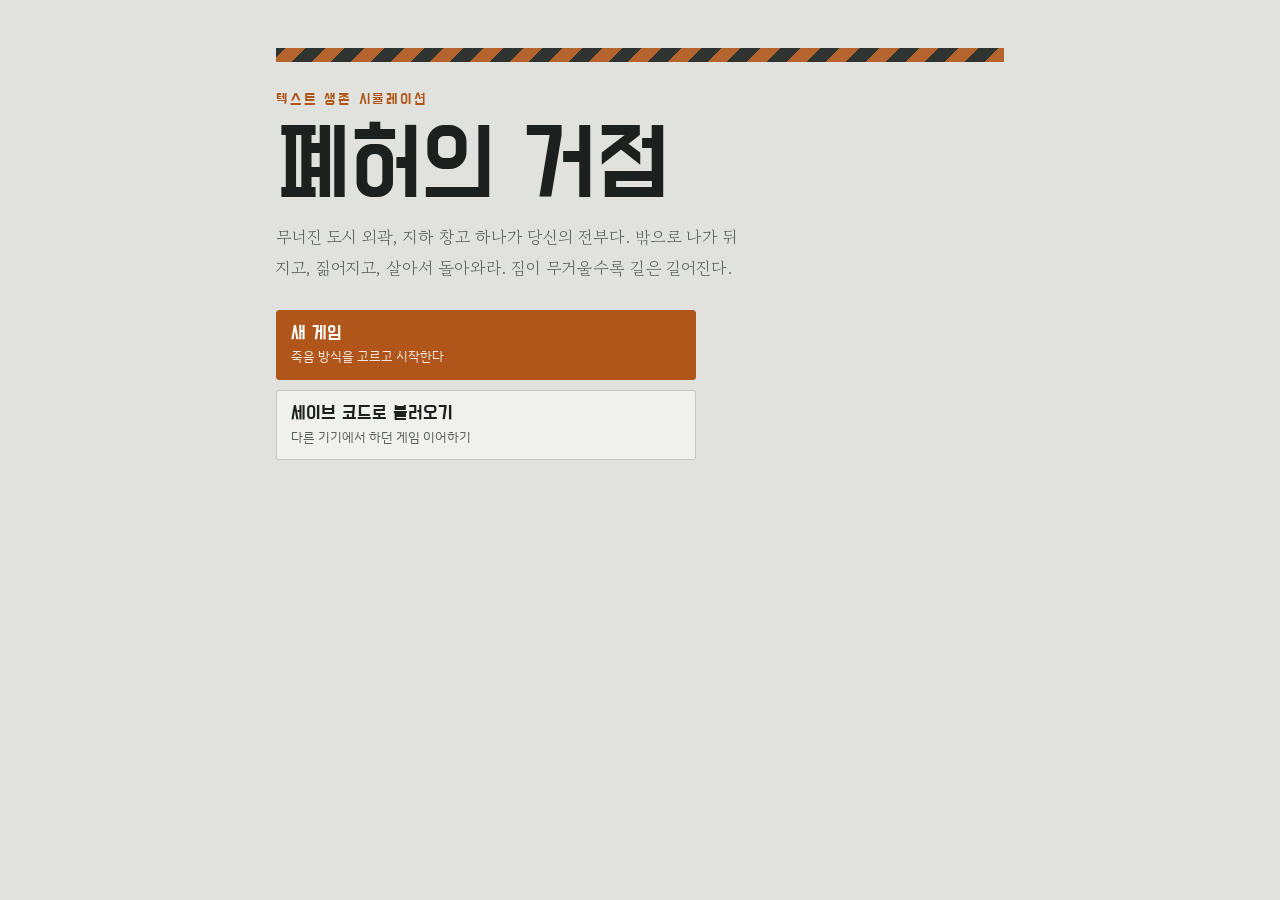
==== game/index.html @ 2c1aefee "텍스트 생존 게임 '폐허의 거점' 1단계: 이동, 수색, 생존 수치, 중량 - 9개 지역(위험도 5단계), 지도와 이동시간, 낮/밤 - 수색 구역과 3일마다 30% 리필, 못 챙긴" ====
<!doctype html>
<html lang="ko">
<head>
<meta charset="utf-8">
<meta name="viewport" content="width=device-width, initial-scale=1, viewport-fit=cover">
<!-- artifact:start -->
<title>폐허의 거점</title>
<link rel="preconnect" href="https://fonts.googleapis.com">
<link rel="preconnect" href="https://fonts.gstatic.com" crossorigin>
<link rel="stylesheet" href="https://fonts.googleapis.com/css2?family=Do+Hyeon&family=Gowun+Batang:wght@400;700&family=IBM+Plex+Sans+KR:wght@400;500;600&display=swap">
<link rel="stylesheet" href="style.css">
</head>
<body>
<div id="app">
  <section id="title" class="title-screen" hidden></section>
  <section id="game" hidden>
    <header id="hud" class="hud"></header>
    <nav id="tabs" class="tabs" role="tablist" aria-label="화면 선택"></nav>
    <main id="main" class="main"></main>
    <footer class="foot">개발 1단계 · 이동, 수색, 생존, 중량 · 전투와 스킬, 시설은 다음 단계에서 추가됩니다</footer>
  </section>
</div>
<div id="modal" class="modal-wrap" hidden></div>
<script src="data.js"></script>
<script src="game.js"></script>
<!-- artifact:end -->
</body>
</html>
---- game/style.css ----
/* Layout: one-column hideout status board. Sticky survival HUD on top, tabbed panels below, the story itself set in a serif like a survivor's notebook. */
:root {
  --bg: #e1e2de;          /* poured concrete */
  --panel: #f0f0ed;
  --panel-2: #e8e9e5;
  --ink: #1c201e;
  --muted: #59605c;
  --line: #c3c7c1;
  --track: #d3d6d0;
  --accent: #b0561a;      /* rust, hazard */
  --accent-ink: #ffffff;
  --accent-soft: #eed9c8;
  --scrim: rgba(20, 22, 21, 0.55);

  --hp: #b8362c;
  --stam: #5f8424;
  --hunger: #a8701a;
  --thirst: #2c6a98;
  --fatigue: #66588a;

  --d0: #3c7a4b;
  --d1: #6b8526;
  --d2: #a97c08;
  --d3: #c0531b;
  --d4: #9c1f2b;

  --r0: #7b827e;
  --r1: #3e8a55;
  --r2: #3a64b8;
  --r3: #b06d00;

  --ok: #3c7a4b;
  --warn: #9a6a06;
  --bad: #b0302a;
  --night: #3d4a7a;

  --font-display: "Do Hyeon", "Black Han Sans", "Apple SD Gothic Neo", "Malgun Gothic", sans-serif;
  --font-body: "IBM Plex Sans KR", "Apple SD Gothic Neo", "Malgun Gothic", "Noto Sans KR", sans-serif;
  --font-story: "Gowun Batang", "Nanum Myeongjo", "AppleMyungjo", "Batang", serif;
}
@media (prefers-color-scheme: dark) {
  :root:not([data-theme="light"]) {
    --bg: #161918; --panel: #1f2321; --panel-2: #1a1d1c; --ink: #e1e4df; --muted: #969e99; --line: #343a37; --track: #2c312f;
    --accent: #e0873e; --accent-ink: #1b1208; --accent-soft: #3a2a1c; --scrim: rgba(0, 0, 0, 0.6);
    --hp: #e2574b; --stam: #9cbb4a; --hunger: #d9a03f; --thirst: #5aa3d6; --fatigue: #a194cc;
    --d0: #62b076; --d1: #a5be4f; --d2: #dcac3a; --d3: #ea7a3e; --d4: #e85563;
    --r0: #959c98; --r1: #63c07f; --r2: #6f9bf0; --r3: #f0a73a;
    --ok: #62b076; --warn: #dcac3a; --bad: #ea5f55; --night: #8e9de0;
    color-scheme: dark;
  }
}
:root[data-theme="dark"] {
  --bg: #161918; --panel: #1f2321; --panel-2: #1a1d1c; --ink: #e1e4df; --muted: #969e99; --line: #343a37; --track: #2c312f;
  --accent: #e0873e; --accent-ink: #1b1208; --accent-soft: #3a2a1c; --scrim: rgba(0, 0, 0, 0.6);
  --hp: #e2574b; --stam: #9cbb4a; --hunger: #d9a03f; --thirst: #5aa3d6; --fatigue: #a194cc;
  --d0: #62b076; --d1: #a5be4f; --d2: #dcac3a; --d3: #ea7a3e; --d4: #e85563;
  --r0: #959c98; --r1: #63c07f; --r2: #6f9bf0; --r3: #f0a73a;
  --ok: #62b076; --warn: #dcac3a; --bad: #ea5f55; --night: #8e9de0;
  color-scheme: dark;
}

* { box-sizing: border-box; }
[hidden] { display: none !important; }
html, body { margin: 0; }
body {
  background: var(--bg);
  color: var(--ink);
  font-family: var(--font-body);
  font-size: 15px;
  line-height: 1.55;
  -webkit-text-size-adjust: 100%;
}
button { font: inherit; color: inherit; }
:focus-visible { outline: 2px solid var(--accent); outline-offset: 2px; }

#app { max-width: 760px; margin: 0 auto; padding-inline: 16px; padding-block: 0 40px; }
.num { font-variant-numeric: tabular-nums; }
h1, h2, h3 { font-family: var(--font-display); font-weight: 400; margin: 0; text-wrap: balance; letter-spacing: 0.01em; }

/* ---------- buttons ---------- */
.btn {
  display: inline-flex; align-items: center; justify-content: center; gap: 6px;
  padding: 6px 11px; min-height: 34px;
  border: 1px solid var(--line); border-radius: 3px;
  background: var(--panel); color: var(--ink);
  font-size: 13px; cursor: pointer; white-space: nowrap;
}
.btn:hover:not(:disabled) { border-color: var(--muted); }
.btn.primary { background: var(--accent); border-color: var(--accent); color: var(--accent-ink); font-weight: 600; }
.btn.ghost { background: transparent; }
.btn:disabled { opacity: 0.42; cursor: not-allowed; }

/* ---------- HUD ---------- */
.hud {
  position: sticky; top: env(safe-area-inset-top, 0px); z-index: 5;
  background: var(--bg);
  padding-block: 12px 10px;
  border-bottom: 1px solid var(--line);
  display: grid; gap: 10px;
}
.hud-top { display: flex; flex-wrap: wrap; align-items: baseline; justify-content: space-between; gap: 4px 12px; }
.clock { display: flex; align-items: baseline; gap: 10px; }
.clock .day { font-family: var(--font-display); font-size: 15px; color: var(--muted); letter-spacing: 0.06em; }
.clock .time { font-family: var(--font-display); font-size: 30px; line-height: 1; font-variant-numeric: tabular-nums; }
.where { display: flex; align-items: center; gap: 8px; min-width: 0; }
.where .label { font-family: var(--font-display); font-size: 18px; white-space: nowrap; overflow: hidden; text-overflow: ellipsis; }

.chip {
  display: inline-flex; align-items: center; gap: 4px;
  padding: 1px 7px; border-radius: 3px;
  border: 1px solid currentColor;
  font-size: 12px; font-weight: 500; line-height: 1.6; white-space: nowrap;
}
.chip.day-chip { color: var(--warn); }
.chip.night-chip { color: var(--night); }
.chip.d0 { color: var(--d0); } .chip.d1 { color: var(--d1); } .chip.d2 { color: var(--d2); } .chip.d3 { color: var(--d3); }
.chip.d4 {
  color: var(--accent-ink); border-color: var(--d4);
  background: repeating-linear-gradient(-45deg, var(--d4) 0 6px, color-mix(in srgb, var(--d4) 78%, #000) 6px 12px);
}
.chip.ok { color: var(--ok); } .chip.warn { color: var(--warn); } .chip.bad { color: var(--bad); }

.gauges { display: grid; grid-template-columns: repeat(5, minmax(0, 1fr)); gap: 10px; }
.gauge { min-width: 0; }
.g-head { display: flex; justify-content: space-between; align-items: baseline; gap: 4px; }
.g-label { font-family: var(--font-display); font-size: 14px; color: var(--muted); white-space: nowrap; }
.g-val { font-size: 13px; font-weight: 600; font-variant-numeric: tabular-nums; }
.g-bar { height: 6px; background: var(--track); margin-top: 3px; overflow: hidden; }
.g-fill { height: 100%; transition: width 0.35s ease; }
.g-state { font-size: 11.5px; color: var(--muted); margin-top: 2px; white-space: nowrap; overflow: hidden; text-overflow: ellipsis; }
.g-state.warn { color: var(--warn); font-weight: 600; }
.g-state.bad { color: var(--bad); font-weight: 600; }

.weight { display: grid; gap: 4px; }
.w-head { display: flex; flex-wrap: wrap; justify-content: space-between; align-items: baseline; gap: 4px 10px; font-size: 13px; }
.w-head .w-label { font-family: var(--font-display); font-size: 14px; color: var(--muted); }
.w-head .w-val { font-weight: 600; font-variant-numeric: tabular-nums; }
.w-track { position: relative; height: 8px; background: var(--track); }
.w-fill { position: absolute; inset: 0 auto 0 0; transition: width 0.35s ease; }
.w-mark { position: absolute; top: -3px; bottom: -3px; width: 2px; background: var(--ink); opacity: 0.55; }

/* ---------- tabs ---------- */
.tabs { display: flex; border-bottom: 1px solid var(--line); }
.tab {
  flex: 1 1 0; min-width: 0;
  background: none; border: 0; border-bottom: 3px solid transparent;
  padding: 10px 4px 8px; cursor: pointer;
  font-family: var(--font-display); font-size: 18px; color: var(--muted);
}
.tab[aria-selected="true"] { color: var(--ink); border-bottom-color: var(--accent); }
.tab .badge { font-family: var(--font-body); font-size: 11px; color: var(--accent); margin-left: 3px; vertical-align: 2px; }

.main { display: grid; gap: 22px; padding-block: 18px 8px; }
.section { display: grid; gap: 10px; min-width: 0; }
.section-head { display: flex; justify-content: space-between; align-items: baseline; gap: 8px; flex-wrap: wrap; }
.section-head h2 { font-size: 20px; }
.section-head .meta { font-size: 13px; color: var(--muted); }

/* ---------- scene ---------- */
.place { display: grid; gap: 8px; }
.place-head { display: flex; flex-wrap: wrap; align-items: center; gap: 6px 10px; }
.place-name { font-size: 32px; line-height: 1.1; }
.place-desc { font-family: var(--font-story); font-size: 16px; line-height: 1.75; color: var(--muted); margin: 0; max-width: 62ch; }
.place-facts { display: flex; flex-wrap: wrap; gap: 6px 16px; font-size: 13px; color: var(--muted); }
.place-facts b { color: var(--ink); font-weight: 600; font-variant-numeric: tabular-nums; }

.recent {
  background: var(--panel); border: 1px solid var(--line);
  padding: 14px 16px; display: grid; gap: 6px;
}
.recent .label { font-family: var(--font-display); font-size: 14px; color: var(--accent); letter-spacing: 0.04em; }
.recent p { margin: 0; font-family: var(--font-story); font-size: 16px; line-height: 1.7; }
.recent p.good, .log-text.good { color: var(--ok); }
.recent p.warn, .log-text.warn { color: var(--warn); }
.recent p.bad, .log-text.bad { color: var(--bad); }

.actions { display: grid; grid-template-columns: repeat(auto-fit, minmax(150px, 1fr)); gap: 8px; }
.act {
  display: grid; gap: 2px; text-align: left;
  padding: 12px 14px; min-height: 64px;
  border: 1px solid var(--line); border-radius: 3px;
  background: var(--panel); cursor: pointer;
}
.act:hover:not(:disabled) { border-color: var(--muted); }
.act .a-name { font-family: var(--font-display); font-size: 19px; line-height: 1.2; }
.act .a-sub { font-size: 12.5px; color: var(--muted); }
.act.primary { background: var(--accent); border-color: var(--accent); color: var(--accent-ink); }
.act.primary .a-sub { color: inherit; opacity: 0.85; }
.act:disabled { opacity: 0.42; cursor: not-allowed; }

/* ---------- item lists ---------- */
.items { list-style: none; margin: 0; padding: 0; border-top: 1px solid var(--line); }
.item {
  display: flex; flex-wrap: wrap; align-items: center; gap: 6px 12px;
  padding: 9px 0; border-bottom: 1px solid var(--line);
}
.item-main { flex: 1 1 170px; min-width: 0; display: grid; gap: 1px; }
.item-name { display: flex; align-items: center; gap: 7px; font-weight: 500; }
.item-name .qty { font-variant-numeric: tabular-nums; color: var(--muted); font-weight: 400; }
.item-meta { font-size: 12.5px; color: var(--muted); padding-left: 15px; }
.item-btns { display: flex; flex-wrap: wrap; gap: 6px; }
.rdot { width: 8px; height: 8px; flex: none; background: var(--r0); }
.rdot.r1 { background: var(--r1); } .rdot.r2 { background: var(--r2); } .rdot.r3 { background: var(--r3); }
.rname.r1 { color: var(--r1); } .rname.r2 { color: var(--r2); } .rname.r3 { color: var(--r3); }
.empty { color: var(--muted); font-size: 14px; padding: 12px 0; margin: 0; border-bottom: 1px solid var(--line); }
.equip-row { display: flex; flex-wrap: wrap; align-items: center; gap: 8px 12px; padding: 12px 14px; background: var(--panel); border: 1px solid var(--line); }
.equip-row .slot { font-family: var(--font-display); font-size: 14px; color: var(--muted); }
.equip-row .what { flex: 1 1 160px; min-width: 0; font-weight: 500; }

.cols { display: grid; grid-template-columns: repeat(auto-fit, minmax(300px, 1fr)); gap: 22px; align-items: start; }
.cols > * { min-width: 0; }

/* ---------- log ---------- */
.log { list-style: none; margin: 0; padding: 0; display: grid; }
.log li { display: grid; grid-template-columns: 76px minmax(0, 1fr); gap: 10px; padding: 6px 0; border-bottom: 1px dashed var(--line); }
.log-time { font-size: 12px; color: var(--muted); font-variant-numeric: tabular-nums; padding-top: 2px; }
.log-text { font-family: var(--font-story); font-size: 14.5px; line-height: 1.6; }

/* ---------- map ---------- */
.map-wrap { max-width: 520px; width: 100%; margin: 0 auto; }
.map { width: 100%; height: auto; display: block; }
.map .ring { fill: none; stroke: var(--line); stroke-width: 2; stroke-dasharray: 6 8; }
.map .ring-label { fill: var(--muted); font-size: 22px; font-family: var(--font-body); }
.map .route { stroke: var(--accent); stroke-width: 3; stroke-dasharray: 10 8; fill: none; }
.map .loc-dot { stroke: var(--bg); stroke-width: 4; cursor: pointer; }
.map .loc-label { fill: var(--ink); font-size: 30px; font-family: var(--font-display); cursor: pointer; paint-order: stroke; stroke: var(--bg); stroke-width: 7px; stroke-linejoin: round; }
.map .loc-label.sel { fill: var(--accent); }
.map .here { fill: none; stroke: var(--accent); stroke-width: 4; }
.map .hideout { fill: var(--ink); }
.map .dd0 { fill: var(--d0); } .map .dd1 { fill: var(--d1); } .map .dd2 { fill: var(--d2); } .map .dd3 { fill: var(--d3); } .map .dd4 { fill: var(--d4); }

.locs { list-style: none; margin: 0; padding: 0; border-top: 1px solid var(--line); }
.loc-row { display: flex; flex-wrap: wrap; align-items: center; gap: 6px 12px; padding: 11px 8px; border-bottom: 1px solid var(--line); }
.loc-row.sel { background: var(--accent-soft); }
.loc-row .lr-main { flex: 1 1 200px; min-width: 0; display: grid; gap: 2px; }
.loc-row .lr-name { display: flex; flex-wrap: wrap; align-items: center; gap: 4px 8px; font-family: var(--font-display); font-size: 19px; }
.loc-row .lr-meta { font-size: 12.5px; color: var(--muted); font-variant-numeric: tabular-nums; }

/* ---------- menu ---------- */
.kv { display: grid; grid-template-columns: max-content minmax(0, 1fr); gap: 6px 16px; margin: 0; font-size: 14px; }
.kv dt { color: var(--muted); }
.kv dd { margin: 0; font-variant-numeric: tabular-nums; }
.row-btns { display: flex; flex-wrap: wrap; gap: 8px; }
textarea.code {
  width: 100%; min-height: 96px; resize: vertical;
  padding: 10px; border: 1px solid var(--line); border-radius: 3px;
  background: var(--panel); color: var(--ink);
  font: 12px/1.5 ui-monospace, SFMono-Regular, Menlo, Consolas, monospace; word-break: break-all;
}
.help { margin: 0; padding-left: 18px; display: grid; gap: 4px; font-size: 14px; color: var(--muted); }
.help b { color: var(--ink); font-weight: 600; }
.note { font-size: 13px; color: var(--muted); margin: 0; }

.foot { font-size: 12px; color: var(--muted); padding-block: 18px 0; border-top: 1px solid var(--line); margin-top: 18px; }

/* ---------- title ---------- */
.title-screen { min-height: 100%; display: grid; align-content: start; gap: 26px; padding-block: 48px 24px; }
.tape {
  height: 14px;
  background: repeating-linear-gradient(-45deg, var(--accent) 0 14px, var(--ink) 14px 28px);
  opacity: 0.9;
}
.title-block { display: grid; gap: 10px; }
.title-kicker { font-family: var(--font-display); font-size: 15px; color: var(--accent); letter-spacing: 0.12em; }
.title-name { font-family: var(--font-display); font-size: clamp(54px, 14vw, 96px); line-height: 0.95; letter-spacing: -0.01em; margin: 0; }
.title-lead { font-family: var(--font-story); font-size: 17px; line-height: 1.8; color: var(--muted); max-width: 52ch; margin: 0; }
.title-menu { display: grid; gap: 10px; max-width: 420px; }
.title-menu .act { min-height: 70px; }
.modes { display: grid; grid-template-columns: repeat(auto-fit, minmax(240px, 1fr)); gap: 10px; }
.mode-card { display: grid; gap: 6px; text-align: left; padding: 16px; border: 1px solid var(--line); border-radius: 3px; background: var(--panel); cursor: pointer; }
.mode-card:hover { border-color: var(--accent); }
.mode-card .m-name { font-family: var(--font-display); font-size: 22px; }
.mode-card .m-desc { font-size: 14px; color: var(--muted); line-height: 1.6; }

/* ---------- modal ---------- */
.modal-wrap { position: fixed; inset: 0; z-index: 20; background: var(--scrim); display: grid; place-items: center; padding: 16px; }
.modal { width: 100%; max-width: 440px; max-height: 88vh; overflow: auto; background: var(--panel); border: 1px solid var(--line); padding: 20px; display: grid; gap: 14px; }
.modal h2 { font-size: 24px; }
.modal .m-body { font-family: var(--font-story); font-size: 15.5px; line-height: 1.75; display: grid; gap: 8px; }
.modal .m-body p { margin: 0; }
.modal .row-btns { justify-content: flex-end; }

/* ---------- toast ---------- */
.toast {
  position: fixed; left: 50%; transform: translateX(-50%); z-index: 30;
  bottom: calc(16px + env(safe-area-inset-bottom, 0px));
  max-width: calc(100% - 32px); width: max-content;
  background: var(--ink); color: var(--bg);
  padding: 10px 14px; border-radius: 3px; font-size: 14px;
}

@media (max-width: 520px) {
  .gauges { gap: 7px; }
  .g-label { font-size: 13px; }
  .g-val { font-size: 12px; }
  .clock .time { font-size: 26px; }
  .place-name { font-size: 28px; }
  .log li { grid-template-columns: 62px minmax(0, 1fr); gap: 8px; }
}
@media (max-width: 380px) {
  .gauges { grid-template-columns: repeat(3, minmax(0, 1fr)); }
}
@media (prefers-reduced-motion: reduce) {
  .g-fill, .w-fill { transition: none; }
}
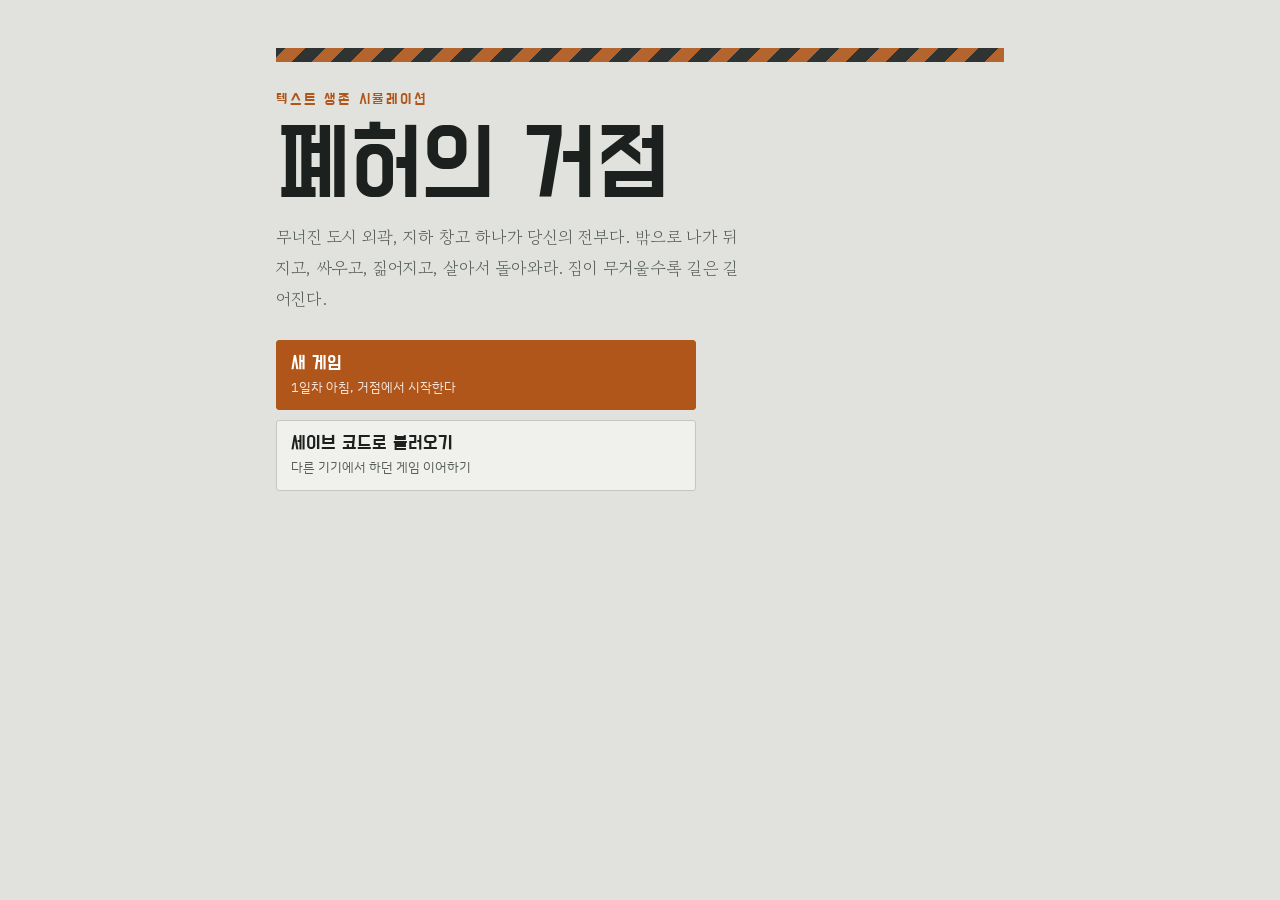
==== commit 78022640: "2단계: 확률 전투, 디버프, 장비, 랜덤 이벤트, 수색 구역 5배 - 전투: 수색·이동·휴식 중 조우. 이길 확률 하나로 판정하고 계산 내역을 보여줌   (위험도 기본값 + 적 " ====
--- a/game/index.html
+++ b/game/index.html
@@ -17,7 +17,7 @@
     <header id="hud" class="hud"></header>
     <nav id="tabs" class="tabs" role="tablist" aria-label="화면 선택"></nav>
     <main id="main" class="main"></main>
-    <footer class="foot">개발 1단계 · 이동, 수색, 생존, 중량 · 전투와 스킬, 시설은 다음 단계에서 추가됩니다</footer>
+    <footer class="foot">개발 2단계 · 확률 전투, 디버프, 장비, 랜덤 이벤트 · 스킬 성장과 시설은 다음 단계에서 추가됩니다</footer>
   </section>
 </div>
 <div id="modal" class="modal-wrap" hidden></div>
--- a/game/style.css
+++ b/game/style.css
@@ -266,11 +266,6 @@
 .title-lead { font-family: var(--font-story); font-size: 17px; line-height: 1.8; color: var(--muted); max-width: 52ch; margin: 0; }
 .title-menu { display: grid; gap: 10px; max-width: 420px; }
 .title-menu .act { min-height: 70px; }
-.modes { display: grid; grid-template-columns: repeat(auto-fit, minmax(240px, 1fr)); gap: 10px; }
-.mode-card { display: grid; gap: 6px; text-align: left; padding: 16px; border: 1px solid var(--line); border-radius: 3px; background: var(--panel); cursor: pointer; }
-.mode-card:hover { border-color: var(--accent); }
-.mode-card .m-name { font-family: var(--font-display); font-size: 22px; }
-.mode-card .m-desc { font-size: 14px; color: var(--muted); line-height: 1.6; }
 
 /* ---------- modal ---------- */
 .modal-wrap { position: fixed; inset: 0; z-index: 20; background: var(--scrim); display: grid; place-items: center; padding: 16px; }
@@ -280,6 +275,41 @@
 .modal .m-body p { margin: 0; }
 .modal .row-btns { justify-content: flex-end; }
 
+/* ---------- encounter ---------- */
+.encounter {
+  display: grid; gap: 10px;
+  padding: 18px 16px 16px;
+  background: var(--panel);
+  border: 2px solid var(--accent);
+  position: relative;
+}
+.encounter::before {
+  content: ""; position: absolute; left: -2px; right: -2px; top: -2px; height: 8px;
+  background: repeating-linear-gradient(-45deg, var(--accent) 0 10px, var(--ink) 10px 20px);
+}
+.encounter.event { border-color: var(--line); }
+.encounter.event::before { background: var(--line); height: 4px; }
+.enc-head { display: flex; align-items: center; gap: 8px; padding-top: 4px; }
+.enc-kicker { font-family: var(--font-display); font-size: 14px; color: var(--accent); letter-spacing: 0.08em; }
+.enc-title { font-size: 30px; line-height: 1.1; }
+.enc-text { margin: 0; font-family: var(--font-story); font-size: 16.5px; line-height: 1.75; }
+.enc-note { margin: 0; font-family: var(--font-story); font-size: 15.5px; color: var(--bad); font-weight: 700; }
+.odds { display: flex; align-items: baseline; gap: 12px; padding-block: 2px; }
+.odds-label { font-family: var(--font-display); font-size: 18px; color: var(--muted); }
+.odds-num { font-family: var(--font-display); font-size: 54px; line-height: 1; font-variant-numeric: tabular-nums; }
+.odds.ok .odds-num { color: var(--ok); }
+.odds.warn .odds-num { color: var(--warn); }
+.odds.bad .odds-num { color: var(--bad); }
+.odds-detail { font-size: 13.5px; }
+.odds-detail summary { cursor: pointer; color: var(--muted); }
+.odds-detail .kv { margin-top: 8px; font-size: 13.5px; }
+.debuffs { display: flex; flex-wrap: wrap; gap: 6px; }
+.warn-text { color: var(--warn); }
+.bad-text { color: var(--bad); font-weight: 600; }
+.rdot.bad-dot { background: var(--bad); }
+.equip { display: grid; gap: 8px; }
+.recent p.event, .log-text.event { color: var(--accent); }
+
 /* ---------- toast ---------- */
 .toast {
   position: fixed; left: 50%; transform: translateX(-50%); z-index: 30;
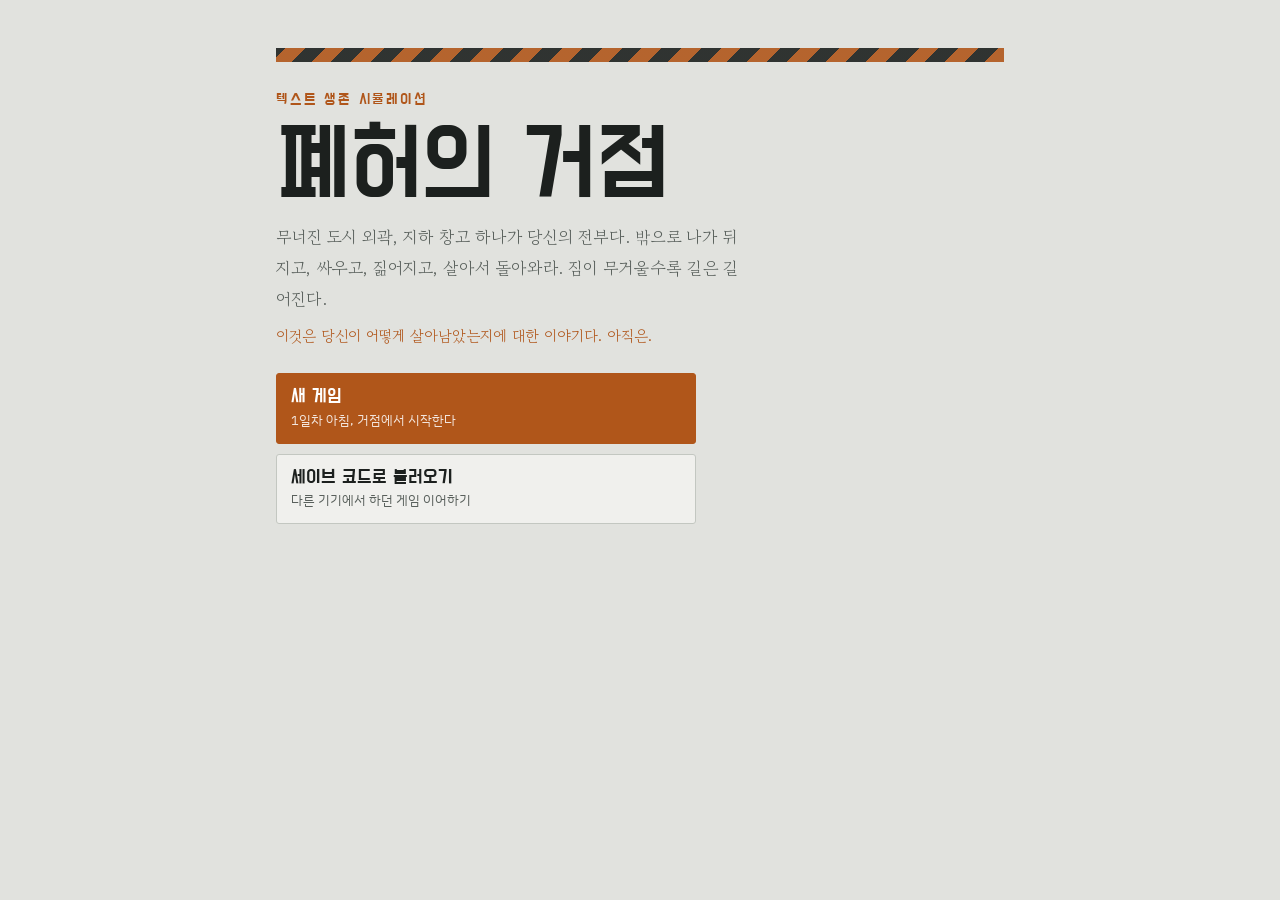
==== commit 29b13dcb: "아이템 도감을 게임 데이터에서 바로 계산 (게임 메뉴 + codex.html) - codex.js: data.js에서 아이템마다 제작 가능 여부와 얻는 곳(장소별 수색 확률, 적 " ====
--- a/game/index.html
+++ b/game/index.html
@@ -17,11 +17,12 @@
     <header id="hud" class="hud"></header>
     <nav id="tabs" class="tabs" role="tablist" aria-label="화면 선택"></nav>
     <main id="main" class="main"></main>
-    <footer class="foot">개발 2단계 · 확률 전투, 디버프, 장비, 랜덤 이벤트 · 스킬 성장과 시설은 다음 단계에서 추가됩니다</footer>
+    <footer class="foot">개발 4단계 · 하이드아웃 시설, 제작, 생산 · 밤 습격은 다음 단계에서 추가됩니다</footer>
   </section>
 </div>
 <div id="modal" class="modal-wrap" hidden></div>
 <script src="data.js"></script>
+<script src="codex.js"></script>
 <script src="game.js"></script>
 <!-- artifact:end -->
 </body>
--- a/game/style.css
+++ b/game/style.css
@@ -88,6 +88,10 @@
 .btn:hover:not(:disabled) { border-color: var(--muted); }
 .btn.primary { background: var(--accent); border-color: var(--accent); color: var(--accent-ink); font-weight: 600; }
 .btn.ghost { background: transparent; }
+.btn.danger { background: transparent; border-color: var(--bad); color: var(--bad); font-weight: 600; }
+.btn.discard { color: var(--muted); }
+.btn.discard:hover:not(:disabled) { color: var(--bad); border-color: var(--bad); }
+.btn.danger:hover:not(:disabled) { background: color-mix(in srgb, var(--bad) 12%, transparent); border-color: var(--bad); }
 .btn:disabled { opacity: 0.42; cursor: not-allowed; }
 
 /* ---------- HUD ---------- */
@@ -186,6 +190,7 @@
 .act .a-sub { font-size: 12.5px; color: var(--muted); }
 .act.primary { background: var(--accent); border-color: var(--accent); color: var(--accent-ink); }
 .act.primary .a-sub { color: inherit; opacity: 0.85; }
+.act.on { border-color: var(--accent); box-shadow: inset 0 0 0 1px var(--accent); }
 .act:disabled { opacity: 0.42; cursor: not-allowed; }
 
 /* ---------- item lists ---------- */
@@ -202,10 +207,24 @@
 .rdot { width: 8px; height: 8px; flex: none; background: var(--r0); }
 .rdot.r1 { background: var(--r1); } .rdot.r2 { background: var(--r2); } .rdot.r3 { background: var(--r3); }
 .rname.r1 { color: var(--r1); } .rname.r2 { color: var(--r2); } .rname.r3 { color: var(--r3); }
+.item.risky .rname { color: var(--bad); }
+.item-risk { font-size: 12.5px; color: var(--bad); font-weight: 600; padding-left: 15px; }
 .empty { color: var(--muted); font-size: 14px; padding: 12px 0; margin: 0; border-bottom: 1px solid var(--line); }
 .equip-row { display: flex; flex-wrap: wrap; align-items: center; gap: 8px 12px; padding: 12px 14px; background: var(--panel); border: 1px solid var(--line); }
 .equip-row .slot { font-family: var(--font-display); font-size: 14px; color: var(--muted); }
 .equip-row .what { flex: 1 1 160px; min-width: 0; font-weight: 500; }
+/* 총기 부착물: 총 바로 아래 붙는 칸 목록 (칸 이름 · 부착물 · 버튼 한 줄) */
+.mods { display: grid; gap: 2px; margin: -4px 0 4px 14px; padding: 6px 0 6px 12px; border-left: 2px solid var(--line); }
+.mod-row { display: grid; grid-template-columns: 56px minmax(0, 1fr) auto; align-items: center; gap: 8px; padding: 3px 0; }
+.mod-row .mod-slot { font-family: var(--font-display); font-size: 13px; color: var(--muted); }
+.mod-row .what { min-width: 0; font-size: 14px; line-height: 1.35; }
+.mod-row .what .note { display: block; font-size: 12px; }
+.mod-row .equip-btns { margin-left: 0; }
+.mod-row .btn { min-height: 34px; padding: 4px 10px; }
+.mods > .note { margin: 4px 0 0; font-size: 12.5px; }
+.equip-btns { display: flex; gap: 6px; margin-left: auto; }
+.pack { display: grid; gap: 8px; padding: 12px 14px; background: var(--panel); border: 1px solid var(--line); }
+.pack-head { display: flex; flex-wrap: wrap; align-items: center; justify-content: space-between; gap: 6px 10px; }
 
 .cols { display: grid; grid-template-columns: repeat(auto-fit, minmax(300px, 1fr)); gap: 22px; align-items: start; }
 .cols > * { min-width: 0; }
@@ -264,6 +283,7 @@
 .title-kicker { font-family: var(--font-display); font-size: 15px; color: var(--accent); letter-spacing: 0.12em; }
 .title-name { font-family: var(--font-display); font-size: clamp(54px, 14vw, 96px); line-height: 0.95; letter-spacing: -0.01em; margin: 0; }
 .title-lead { font-family: var(--font-story); font-size: 17px; line-height: 1.8; color: var(--muted); max-width: 52ch; margin: 0; }
+.title-tag { font-family: var(--font-story); font-size: 15px; color: var(--accent); margin: 0; }
 .title-menu { display: grid; gap: 10px; max-width: 420px; }
 .title-menu .act { min-height: 70px; }
 
@@ -273,6 +293,8 @@
 .modal h2 { font-size: 24px; }
 .modal .m-body { font-family: var(--font-story); font-size: 15.5px; line-height: 1.75; display: grid; gap: 8px; }
 .modal .m-body p { margin: 0; }
+.modal .m-sec { display: grid; gap: 2px; }
+.modal .m-head { font-family: var(--font-body); font-size: 12.5px; font-weight: 600; color: var(--accent); letter-spacing: 0.02em; }
 .modal .row-btns { justify-content: flex-end; }
 
 /* ---------- encounter ---------- */
@@ -305,10 +327,126 @@
 .odds-detail .kv { margin-top: 8px; font-size: 13.5px; }
 .debuffs { display: flex; flex-wrap: wrap; gap: 6px; }
 .warn-text { color: var(--warn); }
+.ok-text { color: var(--ok); }
 .bad-text { color: var(--bad); font-weight: 600; }
 .rdot.bad-dot { background: var(--bad); }
+.rdot.good-dot { background: var(--ok); }
+.good-text { color: var(--ok); font-weight: 600; }
 .equip { display: grid; gap: 8px; }
 .recent p.event, .log-text.event { color: var(--accent); }
+
+/* ---------- skills & story ---------- */
+.recent p.story, .log-text.story { color: var(--night); }
+.recent p.level, .log-text.level { color: var(--accent); font-weight: 700; }
+.skills, .frags { list-style: none; margin: 0; padding: 0; border-top: 1px solid var(--line); }
+.skill { display: grid; gap: 6px; padding: 14px 0; border-bottom: 1px solid var(--line); }
+.skill-head { display: flex; justify-content: space-between; align-items: baseline; gap: 8px; }
+.skill-name { font-family: var(--font-display); font-size: 22px; }
+.skill-lv { font-family: var(--font-display); font-size: 15px; color: var(--muted); white-space: nowrap; }
+.skill-lv b { font-weight: 400; font-size: 30px; color: var(--ink); font-variant-numeric: tabular-nums; }
+.skill-lv .of { font-size: 14px; }
+.xp-bar { height: 8px; background: var(--track); }
+.xp-fill { height: 100%; background: var(--accent); transition: width 0.35s ease; }
+.skill-meta { display: flex; flex-wrap: wrap; justify-content: space-between; gap: 2px 12px; font-size: 12.5px; color: var(--muted); font-variant-numeric: tabular-nums; }
+.skill-effect { margin: 0; font-size: 14px; font-weight: 500; }
+.skill .note { margin: 0; }
+.frag { display: grid; gap: 3px; padding: 12px 0; border-bottom: 1px solid var(--line); }
+.frag-title { font-family: var(--font-display); font-size: 18px; }
+.frag.locked .frag-title { color: var(--muted); }
+.frag-text { margin: 0; font-family: var(--font-story); font-size: 15px; line-height: 1.75; color: var(--night); }
+
+/* ---------- hideout facilities ---------- */
+.facs { display: grid; border-top: 1px solid var(--line); }
+.fac { display: grid; gap: 8px; padding: 16px 0; border-bottom: 1px solid var(--line); min-width: 0; }
+.fac-head { display: flex; justify-content: space-between; align-items: baseline; gap: 8px; }
+.fac-head h3 { font-size: 24px; }
+.fac-lv { font-family: var(--font-display); font-size: 15px; color: var(--muted); white-space: nowrap; }
+.fac-lv b { font-weight: 400; font-size: 26px; color: var(--ink); font-variant-numeric: tabular-nums; }
+.fac .note { margin: 0; }
+.fac-cur { margin: 0; font-weight: 500; font-size: 14px; }
+.fac-next, .fac-box { display: grid; gap: 8px; padding: 12px 14px; background: var(--panel); border: 1px solid var(--line); }
+.fac-box.ready { display: flex; flex-wrap: wrap; align-items: center; justify-content: space-between; gap: 8px; border-color: var(--ok); }
+.fac-box-head, .fac-next-head { display: flex; flex-wrap: wrap; align-items: baseline; justify-content: space-between; gap: 4px 10px; }
+.fac-next-label { font-family: var(--font-display); font-size: 16px; color: var(--accent); }
+.fac-craft { display: grid; gap: 8px; }
+.costs { display: flex; flex-wrap: wrap; gap: 4px 6px; }
+.cost { font-size: 12.5px; padding: 1px 7px; border-radius: 3px; border: 1px solid var(--line); font-variant-numeric: tabular-nums; white-space: nowrap; }
+.cost.ok { color: var(--ok); border-color: currentColor; }
+.cost.lack { color: var(--bad); border-color: currentColor; }
+.recipe.locked .rname, .recipe.locked .qty { color: var(--muted); }
+.qty-ctl { display: flex; flex-wrap: wrap; align-items: center; gap: 4px 12px; margin-top: 4px; }
+.qty-range { flex: 1 1 160px; min-width: 0; height: 30px; margin: 0; accent-color: var(--accent); cursor: pointer; touch-action: pan-y; }
+.qty-label { font-size: 13px; font-weight: 600; font-variant-numeric: tabular-nums; white-space: nowrap; }
+.fac .row-btns { align-items: center; }
+
+/* ---------- hiding spots ---------- */
+.hide-spots { list-style: none; margin: 0; padding: 0; border-top: 1px solid var(--line); }
+.hide-spot { display: grid; gap: 6px; padding: 12px 0; border-bottom: 1px solid var(--line); min-width: 0; }
+.hide-spot.filled { padding-inline: 12px; background: var(--panel); }
+.hs-head { display: flex; flex-wrap: wrap; align-items: center; gap: 4px 8px; }
+.hs-name { font-family: var(--font-display); font-size: 18px; }
+.hide-spot .note { margin: 0; }
+.hide-items { list-style: none; margin: 0; padding: 0; display: grid; gap: 4px; }
+.hide-items li { display: flex; align-items: center; gap: 8px; min-width: 0; }
+.hide-item-name { flex: 1 1 auto; min-width: 0; font-size: 14px; }
+.chip.muted { color: var(--muted); }
+.modal .row-btns.stack { flex-direction: column; align-items: stretch; }
+.modal .row-btns.stack .btn { justify-content: flex-start; text-align: left; white-space: normal; min-height: 40px; }
+
+/* ---------- records timeline ---------- */
+.timeline { list-style: none; margin: 0; padding: 0; display: grid; gap: 4px; }
+.chapter { display: grid; gap: 4px; padding-block: 12px 4px; border-top: 1px solid var(--line); }
+.ch-head { display: flex; align-items: center; gap: 12px; }
+.ch-no { flex: none; width: 34px; height: 34px; display: grid; place-items: center; border: 2px solid var(--night); color: var(--night); font-family: var(--font-display); font-size: 18px; }
+.chapter.empty .ch-no { border-color: var(--line); color: var(--muted); }
+.ch-title { flex: 1 1 auto; min-width: 0; display: grid; }
+.ch-title h3 { font-size: 22px; }
+.ch-count { font-family: var(--font-display); font-size: 16px; color: var(--muted); font-variant-numeric: tabular-nums; }
+.chapter .frags { border-top: 0; margin-left: 46px; }
+/* 인연 */
+.bond-head { display: flex; flex-wrap: wrap; align-items: center; justify-content: space-between; gap: 6px 10px; }
+.bond-next { margin: 0; font-size: 14px; }
+/* 정렬 */
+.sort-seg { justify-content: flex-end; }
+.sort-seg .btn { min-height: 32px; padding: 4px 10px; font-size: 13px; }
+.fac-craft-head { display: flex; flex-wrap: wrap; align-items: center; justify-content: space-between; gap: 6px; }
+.rgrade { font-size: 12px; font-weight: 600; color: var(--muted); }
+.rgrade.r1 { color: var(--r1); } .rgrade.r2 { color: var(--r2); } .rgrade.r3 { color: var(--r3); }
+/* 창고 종류 탭 */
+.fchips { display: flex; flex-wrap: wrap; gap: 6px; }
+.fchip {
+  display: inline-flex; align-items: center; gap: 5px;
+  min-height: 38px; padding: 6px 13px;
+  border: 1px solid var(--line); border-radius: 999px;
+  background: var(--panel); color: var(--ink); font-size: 14px; cursor: pointer;
+}
+.fchip .n { font-size: 12px; color: var(--muted); font-variant-numeric: tabular-nums; }
+.fchip:hover:not(:disabled) { border-color: var(--muted); }
+.fchip.on { background: var(--accent); border-color: var(--accent); color: var(--accent-ink); font-weight: 600; }
+.fchip.on .n { color: inherit; opacity: 0.85; }
+.fchip:disabled { opacity: 0.42; cursor: not-allowed; }
+/* 탭 안의 작은 탭 */
+.subtabs { display: grid; grid-template-columns: repeat(auto-fill, minmax(98px, 1fr)); gap: 6px; }
+.subtab {
+  position: relative; display: grid; align-content: start; gap: 2px; min-width: 0;
+  padding: 8px 10px; min-height: 54px; text-align: left;
+  border: 1px solid var(--line); border-radius: 3px;
+  background: var(--panel); color: var(--ink); cursor: pointer;
+}
+.subtab:hover:not(:disabled) { border-color: var(--muted); }
+.subtab.on { border-color: var(--accent); box-shadow: inset 0 0 0 1px var(--accent); background: var(--accent-soft); }
+.subtab:disabled { opacity: 0.42; cursor: not-allowed; }
+.subtab .st-name { font-family: var(--font-display); font-size: 16px; line-height: 1.2; padding-right: 10px; overflow-wrap: anywhere; }
+.subtab .st-sub { font-size: 12px; color: var(--muted); font-variant-numeric: tabular-nums; }
+.subtab .st-state { font-size: 11.5px; font-weight: 600; }
+.subtab .st-bar { display: block; height: 3px; margin-top: 3px; background: var(--track); }
+.subtab .st-bar i { display: block; height: 100%; background: var(--accent); }
+.subtab .st-dot { position: absolute; top: 8px; right: 8px; width: 7px; height: 7px; border-radius: 50%; background: var(--accent); }
+.row-btns.seg { gap: 0; }
+.row-btns.seg .btn { border-radius: 0; }
+.row-btns.seg .btn + .btn { margin-left: -1px; }
+.chapter .frag:last-child { border-bottom: 0; }
+@media (max-width: 520px) { .chapter .frags { margin-left: 0; } }
 
 /* ---------- toast ---------- */
 .toast {
@@ -326,10 +464,61 @@
   .clock .time { font-size: 26px; }
   .place-name { font-size: 28px; }
   .log li { grid-template-columns: 62px minmax(0, 1fr); gap: 8px; }
+  .tab { font-size: 15px; padding-inline: 1px; }
 }
 @media (max-width: 380px) {
   .gauges { grid-template-columns: repeat(3, minmax(0, 1fr)); }
 }
 @media (prefers-reduced-motion: reduce) {
-  .g-fill, .w-fill { transition: none; }
-}
+  .g-fill, .w-fill, .xp-fill { transition: none; }
+}
+
+/* ---------- 아이템 도감 (codex.js): 게임 메뉴와 codex.html이 같이 쓴다 ---------- */
+.cx-stats { display: grid; grid-template-columns: repeat(auto-fit, minmax(120px, 1fr)); gap: 8px; }
+.cx-stat { background: var(--panel); border: 1px solid var(--line); padding: 10px 12px; display: grid; gap: 2px; }
+.cx-stat b { font-family: var(--font-display); font-weight: 400; font-size: 26px; line-height: 1; font-variant-numeric: tabular-nums; }
+.cx-stat span { font-size: 12.5px; color: var(--muted); }
+.cx-bar { display: grid; gap: 8px; padding-block: 12px; border-bottom: 1px solid var(--line); }
+.cx-row { display: flex; flex-wrap: wrap; gap: 6px; align-items: center; }
+.cx-seg { display: inline-flex; border: 1px solid var(--line); background: var(--panel); }
+.cx-seg button, .cx-chip { font: inherit; font-size: 14px; color: var(--ink); background: transparent; border: 0; padding: 6px 12px; min-height: 36px; cursor: pointer; }
+.cx-seg button[aria-pressed="true"] { background: var(--accent); color: var(--accent-ink); font-weight: 600; }
+.cx-chip { border: 1px solid var(--line); background: var(--panel); font-size: 13.5px; padding: 4px 10px; min-height: 32px; }
+.cx-chip[aria-pressed="true"] { border-color: var(--accent); background: var(--accent-soft); font-weight: 600; }
+.cx-chip span { color: var(--muted); margin-left: 4px; font-weight: 400; font-variant-numeric: tabular-nums; }
+.cx-seg button:focus-visible, .cx-chip:focus-visible, #cx-q:focus-visible { outline: 2px solid var(--accent); outline-offset: 2px; }
+#cx-q { font: inherit; font-size: 15px; color: var(--ink); background: var(--panel); border: 1px solid var(--line); padding: 6px 12px; min-height: 38px; flex: 1 1 200px; min-width: 0; }
+.cx-body { padding-top: 12px; }
+.cx-list { display: grid; gap: 8px; }
+.cx-item { background: var(--panel); border: 1px solid var(--line); padding: 12px 14px; display: grid; gap: 8px; min-width: 0; }
+.cx-head { display: flex; flex-wrap: wrap; align-items: baseline; gap: 4px 10px; }
+.cx-name { font-family: var(--font-display); font-size: 20px; line-height: 1.2; }
+.cx-name.r1 { color: var(--r1); } .cx-name.r2 { color: var(--r2); } .cx-name.r3 { color: var(--r3); }
+.cx-meta { font-size: 13px; color: var(--muted); }
+.cx-badge { margin-left: auto; font-size: 12.5px; font-weight: 600; padding: 1px 8px; border: 1px solid var(--line); color: var(--muted); white-space: nowrap; }
+.cx-badge.yes { border-color: var(--ok); color: var(--ok); }
+.cx-srcs { display: grid; gap: 4px; font-size: 14px; }
+.cx-src { display: grid; grid-template-columns: 62px minmax(0, 1fr); gap: 10px; align-items: baseline; }
+.cx-k { font-size: 12.5px; color: var(--muted); font-weight: 600; }
+.cx-v { min-width: 0; }
+.cx-line { display: block; }
+.cx-tag { display: inline-block; margin: 0 6px 3px 0; padding: 0 7px; background: var(--panel-2); border: 1px solid var(--line); font-size: 13px; }
+.cx-tag b { color: var(--accent); font-variant-numeric: tabular-nums; }
+.cx-dim { color: var(--muted); }
+.cx-none { color: var(--bad); font-size: 13.5px; }
+.cx-empty { color: var(--muted); text-align: center; padding: 20px 0; margin: 0; }
+.cx-locs { display: grid; grid-template-columns: repeat(auto-fit, minmax(290px, 1fr)); gap: 10px; align-items: start; }
+.cx-loc { background: var(--panel); border: 1px solid var(--line); padding: 12px 14px; display: grid; gap: 6px; min-width: 0; }
+.cx-loc h3 { font-family: var(--font-display); font-weight: 400; font-size: 21px; margin: 0; display: flex; flex-wrap: wrap; align-items: center; gap: 8px; }
+.cx-d { font-family: var(--font-body); font-size: 12px; font-weight: 600; padding: 0 7px; border: 1px solid currentColor; }
+.cx-d.d0 { color: var(--d0); } .cx-d.d1 { color: var(--d1); } .cx-d.d2 { color: var(--d2); } .cx-d.d3 { color: var(--d3); } .cx-d.d4 { color: var(--d4); }
+.cx-tbl { overflow-x: auto; }
+.cx-tbl table { width: 100%; border-collapse: collapse; font-size: 13.5px; }
+.cx-tbl th, .cx-tbl td { text-align: left; padding: 4px 6px; border-bottom: 1px solid var(--line); }
+.cx-tbl th { font-size: 12px; color: var(--muted); font-weight: 600; }
+.cx-tbl .num { text-align: right; font-variant-numeric: tabular-nums; white-space: nowrap; }
+.cx-rd { display: inline-block; width: 8px; height: 8px; margin-right: 6px; background: var(--r0); }
+.cx-rd.r1 { background: var(--r1); } .cx-rd.r2 { background: var(--r2); } .cx-rd.r3 { background: var(--r3); }
+.cx-note { font-size: 12.5px; color: var(--muted); margin: 10px 0 0; }
+.cx-loc .cx-note { margin: 0; }
+@media (max-width: 480px) { .cx-src { grid-template-columns: 1fr; gap: 0; } .cx-badge { margin-left: 0; } }
